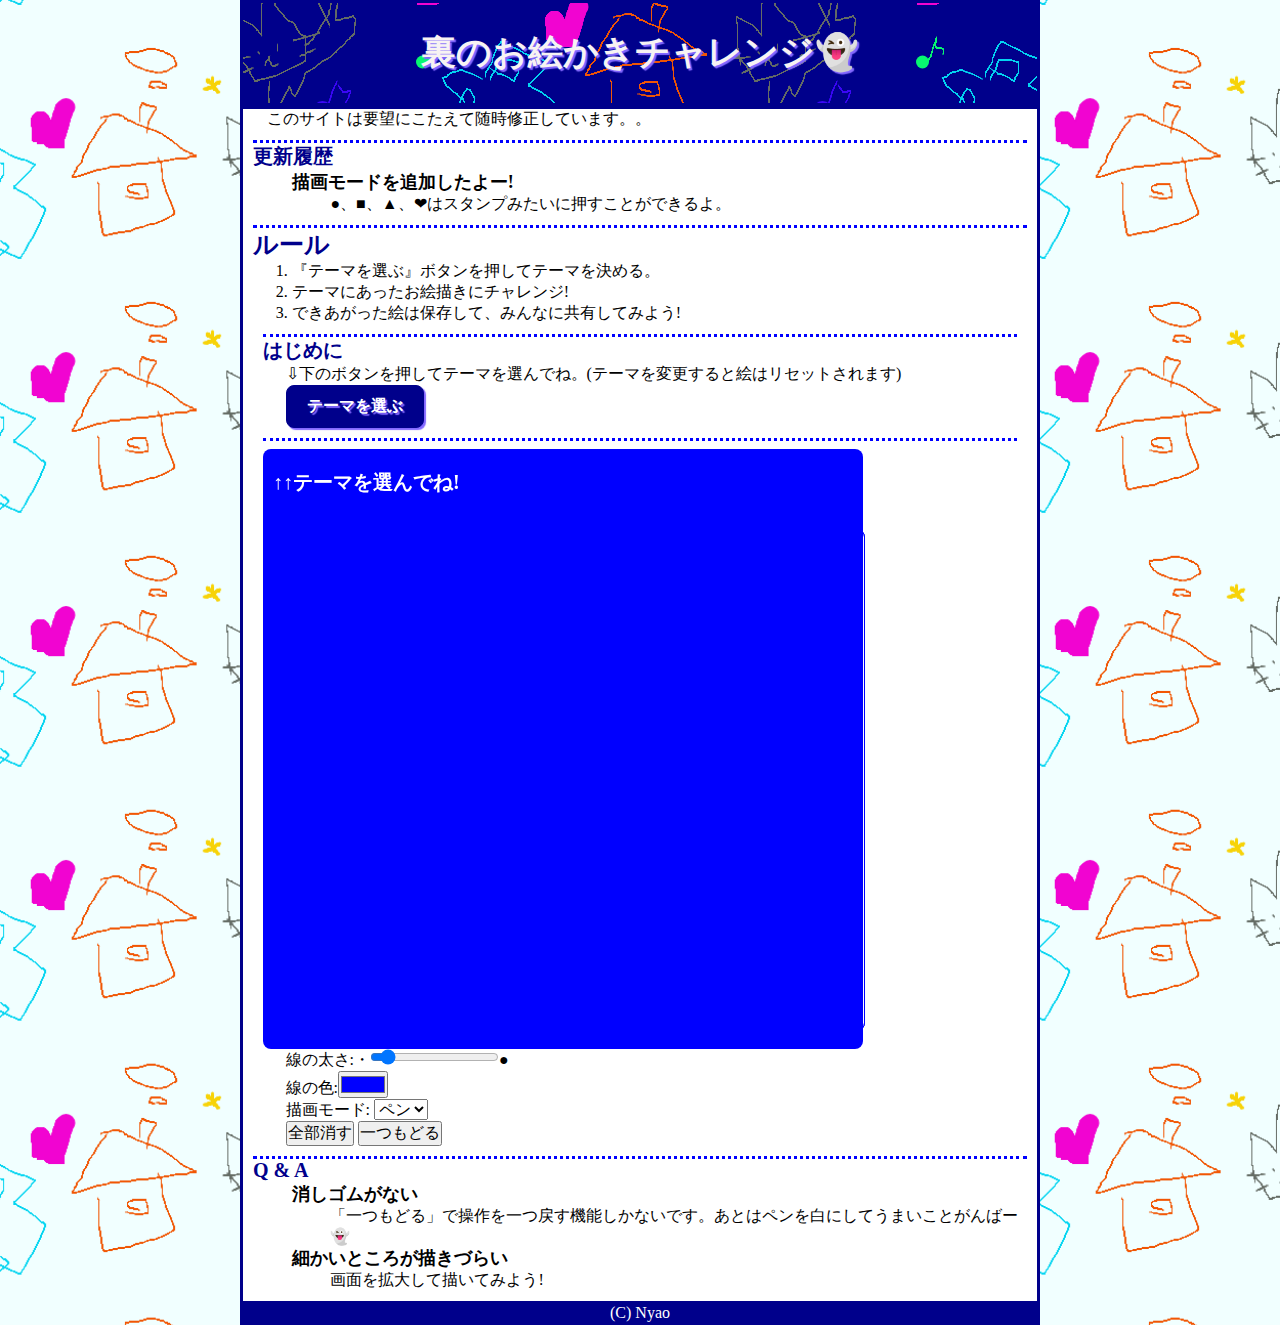
==== testx.html @ f7d458c9 "add testpage" ====
<!DOCTYPE html>
<html>
  <head>
    <meta charset="UTF-8">
    <title>裏のお絵かきチャレンジ</title>
    <meta name="description" content="このサイトは絵をかいて楽しむサイトです">
    <meta name="viewport" content="width=device-width, initial-scale=1">
    <link rel="icon" href="ico.ico">
    <link rel="stylesheet" type="text/css" href="st1.css">
    <style>
      dt{
        font-size: 18px;
        margin-left: 5%;
        font-weight: bold;
      }
      dd{
        margin-left: 10%;
      }
    </style>
  </head>
  <body>
    <!-- コンテンツのエリア -->
     <div id="wrap">
      <header>
        <h1>裏のお絵かきチャレンジ👻</h1>
      </header>
      <main>
          <p>このサイトは要望にこたえて随時修正しています。。</p>
        <section>
          <h3>更新履歴</h3>
          <dl>
            <dt>描画モードを追加したよー!</dt>
            <dd>●、■、▲、❤はスタンプみたいに押すことができるよ。</dd>
          </dl>
        </section>
        <section>
          <h2>ルール</h2>
            <ol>
              <li>『テーマを選ぶ』ボタンを押してテーマを決める。</li>
              <li>テーマにあったお絵描きにチャレンジ!</li>
              <li>できあがった絵は保存して、みんなに共有してみよう!</li>
            </ol>
          <section>
            <h3>はじめに</h3>
            <p>⇩下のボタンを押してテーマを選んでね。(テーマを変更すると絵はリセットされます)</p>
            <p><button onclick="select();" class="btn">テーマを選ぶ</button></p>
          </section>
          <section>
            <div id = "canvases">
              <canvas id="canvas2"></canvas>
              <canvas id="canvas3"></canvas>
              <canvas id="canvas1"></canvas>
            </div>
            <p>線の太さ:・<input type="range" id="input1" onchange="change1();" value="10" min="1" max="100">●</p>
            <p>線の色:<input type="color" id="input2" onchange="change2();" value="#0000ff"/>
            <p>描画モード:
              <select id="mode" onchange="modeChange()">
                <option value="1">ペン</option>
                <option value="2">●</option>
                <option value="3">■</option>
                <option value="4">▲</option>
                <option value="5">❤</option>
              </select>
            </p>

            <p>
              <button onclick="reload();">全部消す</button>
              <button onclick="back();">一つもどる</button>
            </p>
            <p id="ok"></p>
            <p id="save"></p>             
          </section>
        </section>
        <section>
          <h3>Q & A</h3>
          <dl>
            <dt>消しゴムがない</dt>
            <dd>「一つもどる」で操作を一つ戻す機能しかないです。あとはペンを白にしてうまいことがんばー👻</dd>
            <dt>細かいところが描きづらい</dt>
            <dd>画面を拡大して描いてみよう!</dd>
          </dl>
        </section>
      </main>
      <footer>
				<small>(C) Nyao </small>
			</footer>
     </div>



   <script>
      //JavaScriptのエリア
      const save = document.getElementById("save");
      const ok = document.getElementById("ok"); // ダウンロードボタンを保存ボタンに
      const input1 = document.getElementById("input1"); //太さ
      const input2 = document.getElementById("input2"); //色
      const mode = document.getElementById("mode"); //描画モード
      let modeN = "1";
      const canvas1 = document.getElementById("canvas1");
      const canvas2 = document.getElementById("canvas2"); //ひとつ前の絵
      const canvas3 = document.getElementById("canvas3"); //最後のとりまとめ用
      const ctx1 = canvas1.getContext("2d",{willReadFrequently:true}); // willReadFrequently:getImageData()のメモリ節約
      const ctx2 = canvas2.getContext("2d",{willReadFrequently:true});
      const ctx3 = canvas3.getContext("2d",{willReadFrequently:true});
      const can = document.getElementById("canvases"); //キャンバス全体

      //1.変数の設定と初期化
      const pen = {x:0, y:0};
      let tms = ""
      let lwidth = 10; // 線の太さ
      let lcolor = "blue"
      let v1 = 100;  // ミリ秒の初期値
      let flg = 0; // mousedownしたら1, upの時は0
      // let viewFlg = 0;
      const tms1 = ["おどる", "かわいい", "へんてこな", "さかさまな"];
      const tms2 = ["のりもの", "ロボット", "いきもの", "おうち"];
      // const s = 80; // canvas3の誤差

      //キャンバスのサイズ調整
      let width = 600;
      let height = 500;
      if (width > screen.width){
        changeSize();
      }
      let height3 = height + 100;
      can.style.width = width + "px";
      can.style.height = height3 + "px";
      canvas1.width = width;
      canvas1.height = height;
      canvas2.width = width;
      canvas2.height = height;
      canvas3.width = width;
      canvas3.height = height3;

      //最初に表示させるもの
      ctx3.fillStyle="blue";
      ctx3.fillRect(0,0,width,height3); 
      ctx3.fillStyle="white";
      ctx3.font="bold 20px 'Segoe Print', san-serif"; //フォントを指定
      ctx3.fillText("↑↑テーマを選んでね!",10,40);

     //描画スタイルの設定(後で選択できるようにする)
      ctx1.lineWidth = lwidth; //線の太さを指定
      ctx1.fillStyle = lcolor;
      ctx1.strokeStyle = lcolor; //線の色を指定
      ctx1.lineCap = "round"; //線の終点は丸く
      ctx3.lineCap = "round"; //線の終点は丸く

     //テーマ選択
     function select(){
      let r1 = Math.floor(Math.random()*tms1.length);
      let r2 = Math.floor(Math.random()*tms2.length);
      tms =  "『" + tms1[r1] + " "+ tms2[r2] + "』";
      reload()
     }

     //線の太さ変更
     function change1(){
      lwidth = parseFloat(input1.value);
      ctx1.lineWidth = lwidth;
     }

     //線の色変更
     function change2(){
      lcolor = input2.value
      ctx1.fillStyle = lcolor;
      ctx1.strokeStyle = lcolor; //線の色を指定
     }

     //**描画モード変更
     function modeChange(){
      modeN=mode.value;
     }

     //描画開始
     function oekakiStart(){
        const hwidth=lwidth/2;
        if(modeN==="1"){
          flg = 1;
          ctx1.beginPath(); //パス開始
          moveTo(pen.x, pen.y);
          ctx1.stroke();  
        }
        else if(modeN==="2"){
          ctx1.beginPath();
          ctx1.arc(pen.x, pen.y, lwidth/2, 0, 2*Math.PI,false);
          ctx1.closePath();
          ctx1.fill();
        }
        else if(modeN==="3"){
          ctx1.fillRect(pen.x-(lwidth/2), pen.y-(lwidth/2), lwidth, lwidth);
        }
        else if(modeN==="4"){
          ctx1.beginPath(); //パス開始
          ctx1.moveTo(pen.x, pen.y); //開始点の座標を指定
          ctx1.lineTo(pen.x-hwidth, pen.y+lwidth); //頂点の座標を指定
          ctx1.lineTo(pen.x+hwidth, pen.y+lwidth); //頂点の座標を指定
          ctx1.closePath(); //パスを閉じる
          ctx1.fill();  //塗る
        }
        else if(modeN==="5"){
          ctx1.beginPath(); //パス開始
          ctx1.moveTo(pen.x-hwidth, pen.y-hwidth); //開始点の座標を指定
          ctx1.lineTo(pen.x, pen.y);  //頂点を追加
          ctx1.lineTo(pen.x+hwidth, pen.y-hwidth); //終点の座標を指定
          ctx1.stroke();  //線をひく  
        }
        ok.innerHTML = '<button class="btn" onclick="preview();">できた!</button>';
     }

     //x.描画開始
     canvas1.addEventListener("mousedown",function(){
        drow_add(ctx1, ctx2); //ctx1の絵をctx2へ書き込む
        oekakiStart();
     });

     //x.描画開始(スマホ)
     canvas1.addEventListener("touchstart",function(e){
        drow_add(ctx1, ctx2); //ctx1の絵をctx2へ書き込む
        const rect = e.target.getBoundingClientRect();
        pen.x = e.clientX-rect.left;
        pen.y = e.clientY-rect.top;
        oekakiStart();
     },{passive:false});

    //x.座標追加
    canvas1.addEventListener("mousemove",function(e){
      const rect = e.target.getBoundingClientRect();
      pen.x = e.clientX-rect.left;
      pen.y = e.clientY-rect.top;
      if(flg){
        ctx1.lineTo(pen.x, pen.y);
        ctx1.stroke();
      }
      // else if(tms!=""){
      //   markpre();
      // }
    });

    //x.座標追加(スマホ用)
    canvas1.addEventListener("touchmove",
        function(e){
          e.preventDefault();
          const rect = e.target.getBoundingClientRect();
          pen.x=e.touches[0].clientX-rect.left;
          pen.y=e.touches[0].clientY-rect.top;
          if(flg){
            ctx1.lineTo(pen.x, pen.y);
            ctx1.stroke();}
        },{passive:false}
      );

    //x.描画終了
    canvas1.addEventListener("mouseup",function(){
      flg = 0;   
    });

    //x.描画終了2
    canvas1.addEventListener("mouseout",function(){
      flg = 0;
    });

    canvas1.addEventListener("touchend",function(){
      flg = 0;
    });


    //1つ前までの作業を保持
    function drow_add(a, b){
      let img = a.getImageData(0, 0, width, height);
      b.putImageData(img, 0, 0);
    }

    // 最初から
    function reload(){
      ctx1.fillStyle="white";
      ctx1.fillRect(0,0,width,height); //背景は白
      ctx2.clearRect(0,0,width,height);
      reload3();
      ctx1.fillStyle=lcolor;
      // viewFlg = 1;
      ok.innerHTML="";
      save.innerHTML="";
    }

    function reload3(){
      ctx3.fillStyle="white";
      ctx3.fillRect(0,0,width,height3);
      ctx3.fillStyle="darkblue"; //塗色を指定
      ctx3.font="bold 20px 'Segoe Print', san-serif"; //フォントを指定
      ctx3.fillText("お絵描きスタート!",0,20);
      ctx3.fillStyle="black"; 
      ctx3.font="bold 16px 'Segoe Print', san-serif"; 
      ctx3.fillText(tms+"を描いてみよう!!",10,60); //文字(文字列,x,y)
    }

    // マーク選択時の画像の表示
    // function markpre(){
    //   if(viewFlg){
    //     reload3();
    //     const hwidth=lwidth/2;
    //     ctx3.fillStyle=lcolor; 
    //     ctx3.lineWidth = lwidth;
    //     ctx3.strokeStyle = lcolor;
    //     if(modeN==="3"){
    //       ctx3.fillRect(pen.x-(lwidth/2), pen.y-(lwidth/2)+s, lwidth, lwidth);
    //     }
    //     else if(modeN==="4"){
    //       ctx3.beginPath(); //パス開始
    //       ctx3.moveTo(pen.x, pen.y+s); //開始点の座標を指定
    //       ctx3.lineTo(pen.x-hwidth, pen.y+lwidth+s); //頂点の座標を指定
    //       ctx3.lineTo(pen.x+hwidth, pen.y+lwidth+s); //頂点の座標を指定
    //       ctx3.closePath(); //パスを閉じる
    //       ctx3.fill();  //塗る
    //     }
    //     else if(modeN==="5"){
    //       ctx3.beginPath(); //パス開始
    //       ctx3.moveTo(pen.x-hwidth, pen.y-hwidth+s); //開始点の座標を指定
    //       ctx3.lineTo(pen.x, pen.y+s);  //頂点を追加
    //       ctx3.lineTo(pen.x+hwidth, pen.y-hwidth+s); //終点の座標を指定
    //       ctx3.stroke();  //線をひく  
    //     }
    //     else{
    //       // ペンまたは●の時
    //       ctx3.beginPath();
    //       ctx3.arc(pen.x, pen.y+s, lwidth/2, 0, 2*Math.PI,false);
    //       ctx3.closePath();
    //       ctx3.fill();
    //     }
    //   }
    // }

    // 一つ戻す
    function back(){
      drow_add(ctx2, ctx1);      
    }

    function preview(){
      // viewFlg = 0;
      ctx3.fillStyle="white";
      ctx3.fillRect(0,0,width,height3);
      ctx3.fillStyle="black"; //塗色を指定
      ctx3.font="bold 20px 'Segoe Print', san-serif"; //フォントを指定
      ctx3.fillText(tms,10,50); //文字(文字列,x,y)
      let img = ctx1.getImageData(0, 0, width, height);
      ctx3.putImageData(img, 0, 80);
      save.innerHTML = '<button class="btn" onclick="download();">ダウンロードする</button>';         
    }

    function download(){
        let link = document.createElement("a");
        link.href = canvas3.toDataURL("image/png");
        link.download = "img.png";
        link.click();
      }

    function changeSize(){
      width = screen.width - (screen.width*0.1);
      height = width - 100;
    }
   </script>
 </body>
</html>
---- st1.css ----
/*CSSのエリア*/
*{
  margin: 0;
  padding:0;
  font-size: 16px;
}

body{
  background-image: url("header.png");
  background-position: center;
  background-repeat: repeat;
  background-color:rgb(241, 255, 255);
  background-size: 40%;
}

#wrap {
  width: 800px;
  margin: 0px auto;
  background-color:white;
}

@media(max-width:800px) {
  #wrap {
    width: 100%;
  }
}  

header,
main,
footer {
  border: 3px solid darkblue;
}

header {
  background-image: url("header.png");
  background-position: center;
  background-repeat: repeat;
  background-color:darkblue;
}

header h1 {
  line-height: 100px;
  font-size: 35px;
  text-align: center;
  color:rgb(247, 243, 243);
  text-shadow: 2px 2px 1px rgb(132, 105, 255);
}

p {
  margin-left: 3%;
}

section {
  margin: 10px;
  border-top: 3px dotted blue;
}

section h2 {
  font-size: 25px;
  color: darkblue;
}

section h3 {
  font-size: 20px;
  color: darkblue;
}      

section ol {
  margin-left: 5%;
}

footer {
  border-top: none;
  background-color: darkblue;
  text-align: center;
  color: white;
}

#canvases{
  margin-top: 1%;
  position: relative;
}

#canvases canvas{
  position:absolute;
  left: 0;
  border-radius: 0.5em;
}

#canvas1, #canvas2 {
  top: 80px;
  border:1px solid blue;
}

#canvas3 {
  top: 0;
}

.btn {
  width:auto;
  height:auto;
  font-weight: bold;
  padding: 10px 20px;
  border:1px solid darkblue;
  text-align: center center;
  background-color: darkblue;
  text-shadow: 2px 2px 1px rgb(132, 105, 255);
  box-shadow: 2px 2px 1px rgb(132, 105, 255);
  color: white;
  cursor: pointer;
  border-radius: 0.5em;        
}

.btn:hover {
  background-color: rgb(132, 105, 255);
  color:darkblue;
  transform: scale(1.05);
  box-shadow: 2px 2px 1px darkblue;
}
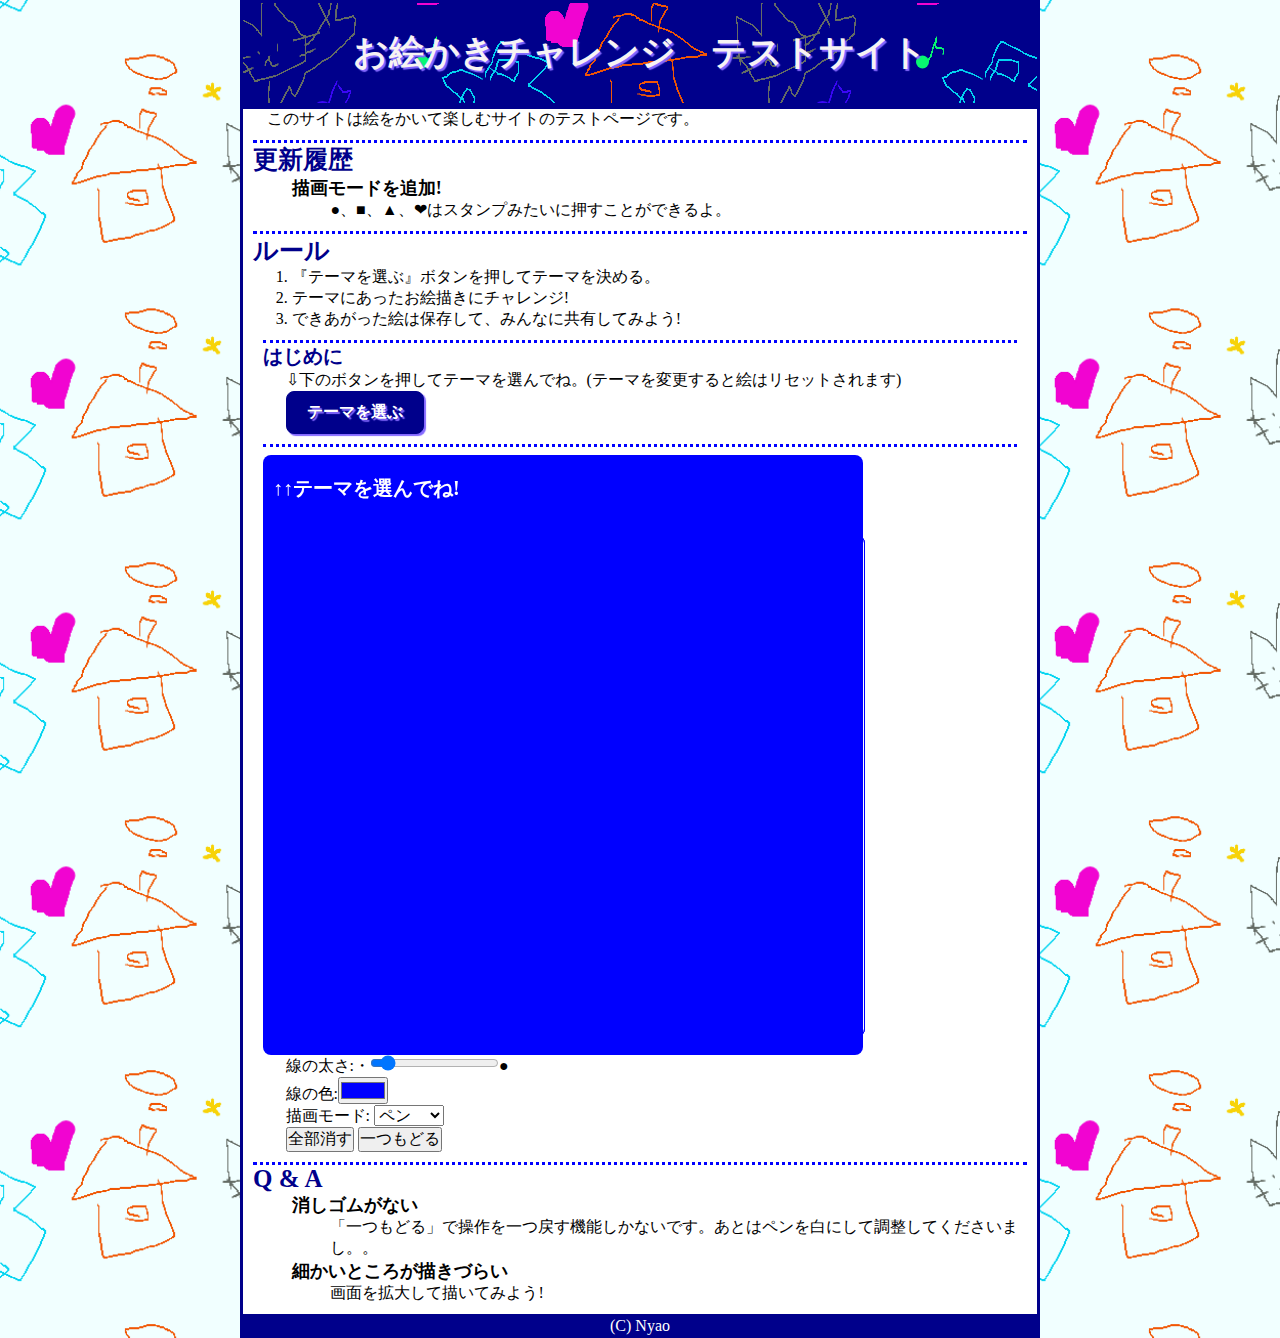
==== commit 92c7264a: "delete emoji" ====
--- a/testx.html
+++ b/testx.html
@@ -2,8 +2,8 @@
 <html>
   <head>
     <meta charset="UTF-8">
-    <title>裏のお絵かきチャレンジ</title>
-    <meta name="description" content="このサイトは絵をかいて楽しむサイトです">
+    <title>お絵かきチャレンジ　テストサイト</title>
+    <meta name="description" content="このサイトは絵をかいて楽しむサイトのテストページです">
     <meta name="viewport" content="width=device-width, initial-scale=1">
     <link rel="icon" href="ico.ico">
     <link rel="stylesheet" type="text/css" href="st1.css">
@@ -22,14 +22,14 @@
     <!-- コンテンツのエリア -->
      <div id="wrap">
       <header>
-        <h1>裏のお絵かきチャレンジ👻</h1>
+        <h1>お絵かきチャレンジ　テストサイト</h1>
       </header>
       <main>
-          <p>このサイトは要望にこたえて随時修正しています。。</p>
+          <p>このサイトは絵をかいて楽しむサイトのテストページです。</p>
         <section>
-          <h3>更新履歴</h3>
+          <h2>更新履歴</h2>
           <dl>
-            <dt>描画モードを追加したよー!</dt>
+            <dt>描画モードを追加!</dt>
             <dd>●、■、▲、❤はスタンプみたいに押すことができるよ。</dd>
           </dl>
         </section>
@@ -47,7 +47,7 @@
           </section>
           <section>
             <div id = "canvases">
-              <canvas id="canvas2"></canvas>
+              <canvas id="canvas2">残念ながら対応しておりません。。</canvas>
               <canvas id="canvas3"></canvas>
               <canvas id="canvas1"></canvas>
             </div>
@@ -59,7 +59,7 @@
                 <option value="2">●</option>
                 <option value="3">■</option>
                 <option value="4">▲</option>
-                <option value="5">❤</option>
+                <option value="5">ハート</option>
               </select>
             </p>
 
@@ -72,10 +72,10 @@
           </section>
         </section>
         <section>
-          <h3>Q & A</h3>
+          <h2>Q & A</h2>
           <dl>
             <dt>消しゴムがない</dt>
-            <dd>「一つもどる」で操作を一つ戻す機能しかないです。あとはペンを白にしてうまいことがんばー👻</dd>
+            <dd>「一つもどる」で操作を一つ戻す機能しかないです。あとはペンを白にして調整してくださいまし。。</dd>
             <dt>細かいところが描きづらい</dt>
             <dd>画面を拡大して描いてみよう!</dd>
           </dl>
@@ -86,16 +86,13 @@
 			</footer>
      </div>
 
-
-
    <script>
       //JavaScriptのエリア
       const save = document.getElementById("save");
-      const ok = document.getElementById("ok"); // ダウンロードボタンを保存ボタンに
+      const ok = document.getElementById("ok"); // ダウンロードボタンを表示
       const input1 = document.getElementById("input1"); //太さ
       const input2 = document.getElementById("input2"); //色
       const mode = document.getElementById("mode"); //描画モード
-      let modeN = "1";
       const canvas1 = document.getElementById("canvas1");
       const canvas2 = document.getElementById("canvas2"); //ひとつ前の絵
       const canvas3 = document.getElementById("canvas3"); //最後のとりまとめ用
@@ -107,14 +104,13 @@
       //1.変数の設定と初期化
       const pen = {x:0, y:0};
       let tms = ""
+      let modeN = mode.value;　//描画モードの値を取得
       let lwidth = 10; // 線の太さ
-      let lcolor = "blue"
+      let lcolor = "blue";
       let v1 = 100;  // ミリ秒の初期値
       let flg = 0; // mousedownしたら1, upの時は0
-      // let viewFlg = 0;
       const tms1 = ["おどる", "かわいい", "へんてこな", "さかさまな"];
       const tms2 = ["のりもの", "ロボット", "いきもの", "おうち"];
-      // const s = 80; // canvas3の誤差
 
       //キャンバスのサイズ調整
       let width = 600;
@@ -144,7 +140,6 @@
       ctx1.fillStyle = lcolor;
       ctx1.strokeStyle = lcolor; //線の色を指定
       ctx1.lineCap = "round"; //線の終点は丸く
-      ctx3.lineCap = "round"; //線の終点は丸く
 
      //テーマ選択
      function select(){
@@ -154,6 +149,11 @@
       reload()
      }
 
+     //キャンバスサイズ変更
+    function changeSize(){
+      width = screen.width - (screen.width*0.1);
+      height = width - 100;
+    }
      //線の太さ変更
      function change1(){
       lwidth = parseFloat(input1.value);
@@ -174,38 +174,34 @@
 
      //描画開始
      function oekakiStart(){
-        const hwidth=lwidth/2;
-        if(modeN==="1"){
-          flg = 1;
-          ctx1.beginPath(); //パス開始
-          moveTo(pen.x, pen.y);
-          ctx1.stroke();  
-        }
-        else if(modeN==="2"){
-          ctx1.beginPath();
-          ctx1.arc(pen.x, pen.y, lwidth/2, 0, 2*Math.PI,false);
-          ctx1.closePath();
-          ctx1.fill();
-        }
-        else if(modeN==="3"){
-          ctx1.fillRect(pen.x-(lwidth/2), pen.y-(lwidth/2), lwidth, lwidth);
-        }
-        else if(modeN==="4"){
-          ctx1.beginPath(); //パス開始
-          ctx1.moveTo(pen.x, pen.y); //開始点の座標を指定
-          ctx1.lineTo(pen.x-hwidth, pen.y+lwidth); //頂点の座標を指定
-          ctx1.lineTo(pen.x+hwidth, pen.y+lwidth); //頂点の座標を指定
-          ctx1.closePath(); //パスを閉じる
-          ctx1.fill();  //塗る
-        }
-        else if(modeN==="5"){
-          ctx1.beginPath(); //パス開始
-          ctx1.moveTo(pen.x-hwidth, pen.y-hwidth); //開始点の座標を指定
-          ctx1.lineTo(pen.x, pen.y);  //頂点を追加
-          ctx1.lineTo(pen.x+hwidth, pen.y-hwidth); //終点の座標を指定
-          ctx1.stroke();  //線をひく  
-        }
-        ok.innerHTML = '<button class="btn" onclick="preview();">できた!</button>';
+      const hwidth=lwidth/2;
+      if(modeN==="1"){
+        flg = 1;
+        ctx1.beginPath(); //パス開始
+        moveTo(pen.x, pen.y);
+        ctx1.stroke();  
+      }else if(modeN==="2"){
+        ctx1.beginPath();
+        ctx1.arc(pen.x, pen.y, lwidth/2, 0, 2*Math.PI,false);
+        ctx1.closePath();
+        ctx1.fill();
+      }else if(modeN==="3"){
+        ctx1.fillRect(pen.x-(lwidth/2), pen.y-(lwidth/2), lwidth, lwidth);
+      }else if(modeN==="4"){　// 三角形
+        ctx1.beginPath(); //パス開始
+        ctx1.moveTo(pen.x, pen.y); //開始点の座標を指定
+        ctx1.lineTo(pen.x-hwidth, pen.y+lwidth); //頂点の座標を指定
+        ctx1.lineTo(pen.x+hwidth, pen.y+lwidth); //頂点の座標を指定
+        ctx1.closePath(); //パスを閉じる
+        ctx1.fill();  //塗る
+      }else{ // ハート
+        ctx1.beginPath(); //パス開始
+        ctx1.moveTo(pen.x-hwidth, pen.y-hwidth); //開始点の座標を指定
+        ctx1.lineTo(pen.x, pen.y);  //頂点を追加
+        ctx1.lineTo(pen.x+hwidth, pen.y-hwidth); //終点の座標を指定
+        ctx1.stroke();  //線をひく  
+      }
+      ok.innerHTML = '<button class="btn" onclick="preview();">できた!</button>';
      }
 
      //x.描画開始
@@ -232,23 +228,21 @@
         ctx1.lineTo(pen.x, pen.y);
         ctx1.stroke();
       }
-      // else if(tms!=""){
-      //   markpre();
-      // }
     });
 
     //x.座標追加(スマホ用)
     canvas1.addEventListener("touchmove",
-        function(e){
-          e.preventDefault();
-          const rect = e.target.getBoundingClientRect();
-          pen.x=e.touches[0].clientX-rect.left;
-          pen.y=e.touches[0].clientY-rect.top;
-          if(flg){
-            ctx1.lineTo(pen.x, pen.y);
-            ctx1.stroke();}
-        },{passive:false}
-      );
+      function(e){
+        e.preventDefault();
+        const rect = e.target.getBoundingClientRect();
+        pen.x=e.touches[0].clientX-rect.left;
+        pen.y=e.touches[0].clientY-rect.top;
+        if(flg){
+          ctx1.lineTo(pen.x, pen.y);
+          ctx1.stroke();
+        }
+      },{passive:false}
+    );
 
     //x.描画終了
     canvas1.addEventListener("mouseup",function(){
@@ -263,7 +257,6 @@
     canvas1.addEventListener("touchend",function(){
       flg = 0;
     });
-
 
     //1つ前までの作業を保持
     function drow_add(a, b){
@@ -278,7 +271,6 @@
       ctx2.clearRect(0,0,width,height);
       reload3();
       ctx1.fillStyle=lcolor;
-      // viewFlg = 1;
       ok.innerHTML="";
       save.innerHTML="";
     }
@@ -294,49 +286,12 @@
       ctx3.fillText(tms+"を描いてみよう!!",10,60); //文字(文字列,x,y)
     }
 
-    // マーク選択時の画像の表示
-    // function markpre(){
-    //   if(viewFlg){
-    //     reload3();
-    //     const hwidth=lwidth/2;
-    //     ctx3.fillStyle=lcolor; 
-    //     ctx3.lineWidth = lwidth;
-    //     ctx3.strokeStyle = lcolor;
-    //     if(modeN==="3"){
-    //       ctx3.fillRect(pen.x-(lwidth/2), pen.y-(lwidth/2)+s, lwidth, lwidth);
-    //     }
-    //     else if(modeN==="4"){
-    //       ctx3.beginPath(); //パス開始
-    //       ctx3.moveTo(pen.x, pen.y+s); //開始点の座標を指定
-    //       ctx3.lineTo(pen.x-hwidth, pen.y+lwidth+s); //頂点の座標を指定
-    //       ctx3.lineTo(pen.x+hwidth, pen.y+lwidth+s); //頂点の座標を指定
-    //       ctx3.closePath(); //パスを閉じる
-    //       ctx3.fill();  //塗る
-    //     }
-    //     else if(modeN==="5"){
-    //       ctx3.beginPath(); //パス開始
-    //       ctx3.moveTo(pen.x-hwidth, pen.y-hwidth+s); //開始点の座標を指定
-    //       ctx3.lineTo(pen.x, pen.y+s);  //頂点を追加
-    //       ctx3.lineTo(pen.x+hwidth, pen.y-hwidth+s); //終点の座標を指定
-    //       ctx3.stroke();  //線をひく  
-    //     }
-    //     else{
-    //       // ペンまたは●の時
-    //       ctx3.beginPath();
-    //       ctx3.arc(pen.x, pen.y+s, lwidth/2, 0, 2*Math.PI,false);
-    //       ctx3.closePath();
-    //       ctx3.fill();
-    //     }
-    //   }
-    // }
-
     // 一つ戻す
     function back(){
       drow_add(ctx2, ctx1);      
     }
 
     function preview(){
-      // viewFlg = 0;
       ctx3.fillStyle="white";
       ctx3.fillRect(0,0,width,height3);
       ctx3.fillStyle="black"; //塗色を指定
@@ -348,15 +303,10 @@
     }
 
     function download(){
-        let link = document.createElement("a");
-        link.href = canvas3.toDataURL("image/png");
-        link.download = "img.png";
-        link.click();
-      }
-
-    function changeSize(){
-      width = screen.width - (screen.width*0.1);
-      height = width - 100;
+      let link = document.createElement("a");
+      link.href = canvas3.toDataURL("image/png");
+      link.download = "img.png";
+      link.click();
     }
    </script>
  </body>
